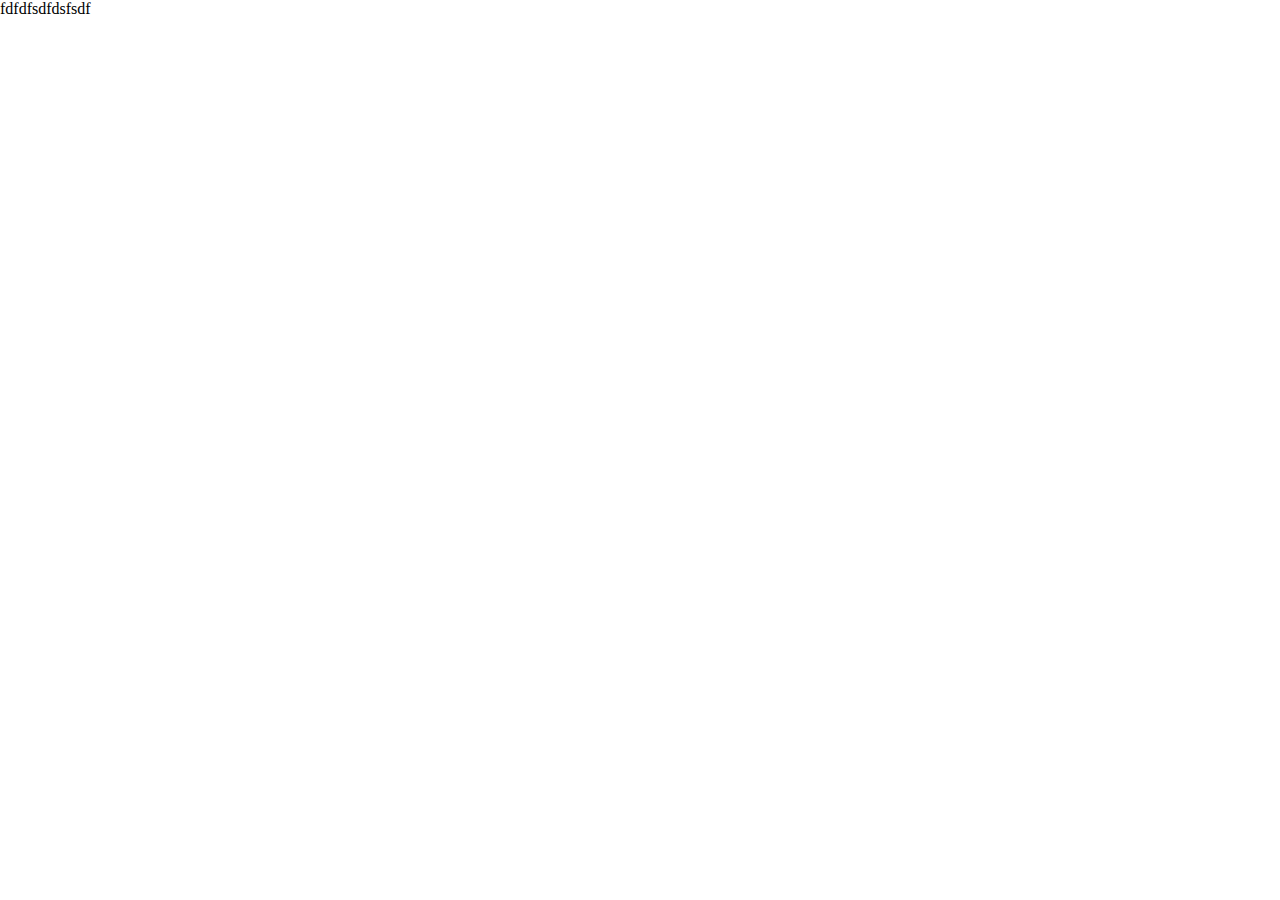
==== emballage.html @ c238c7ca "test" ====
<!DOCTYPE html>
<html lang="da">
  <head>
    <meta charset="UTF-8" />
    <meta name="viewport" content="width=device-width, initial-scale=1.0" />
    <title>Emballage retur</title>
    <link rel="icon" type="image/x-icon" href="assets/favicon.png" />
    <link rel="stylesheet" href="styles/mutual_styles.css" />
    <link rel="stylesheet" href="styles/emballage.css" />
    <link rel="preconnect" href="https://fonts.googleapis.com" />
    <link rel="preconnect" href="https://fonts.gstatic.com" crossorigin />
    <link href="https://fonts.googleapis.com/css2?family=Hind:wght@300;400;500;600;700&family=Lato:ital,wght@0,100;0,300;0,400;0,700;0,900;1,100;1,300;1,400;1,700;1,900&display=swap" rel="stylesheet" />
  </head>
  <body>
    <header></header>
    <main></main>
    <footer></footer>
  </body>
</html>
fdfdfsdfdsfsdf
---- styles/mutual_styles.css ----
* {
  margin: 0;
  padding: 0;
  box-sizing: border-box;
}
img {
  width: 100%;
  height: auto;
  display: block;
}
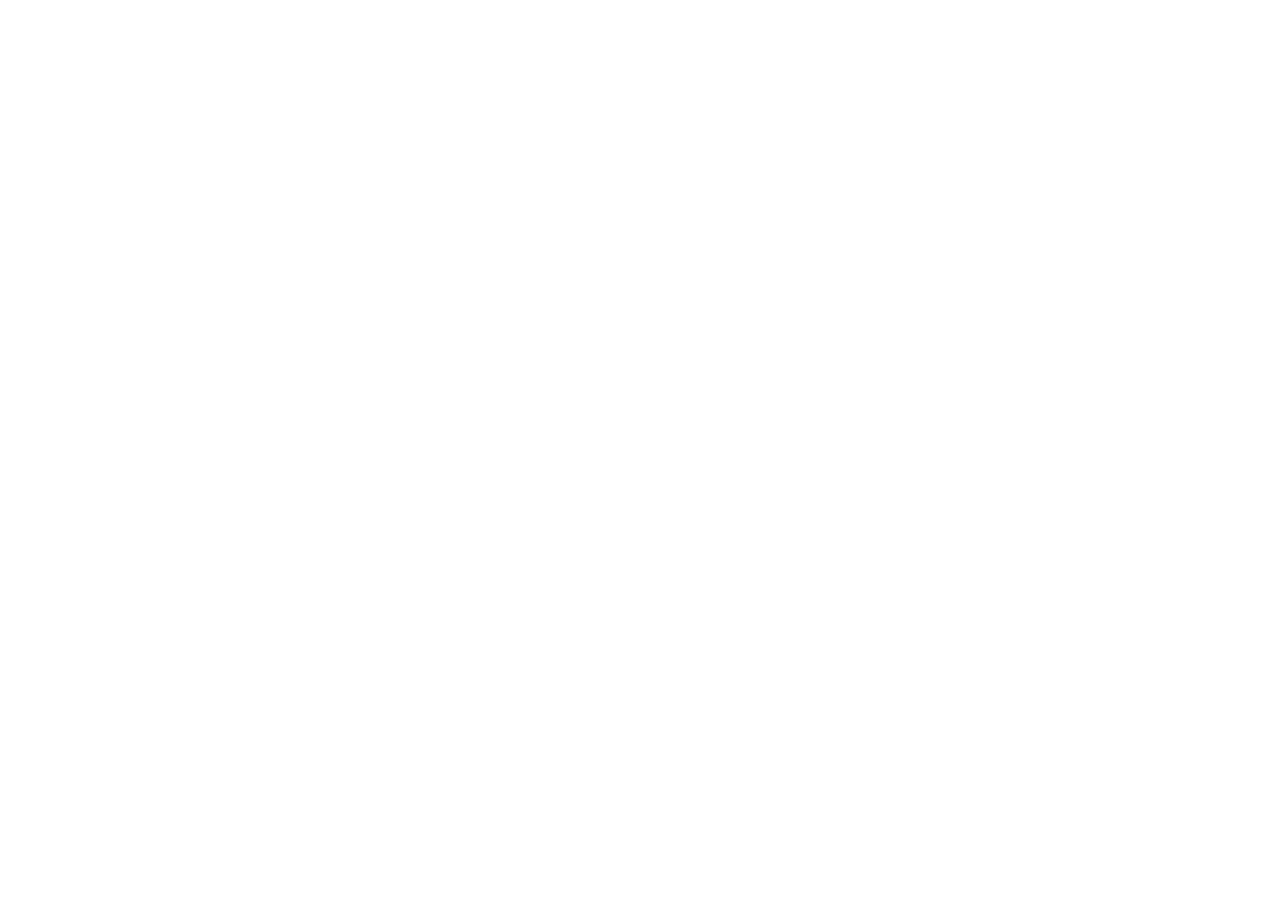
==== commit 6aca7428: "ret" ====
--- a/emballage.html
+++ b/emballage.html
@@ -17,4 +17,3 @@
     <footer></footer>
   </body>
 </html>
-fdfdfsdfdsfsdf
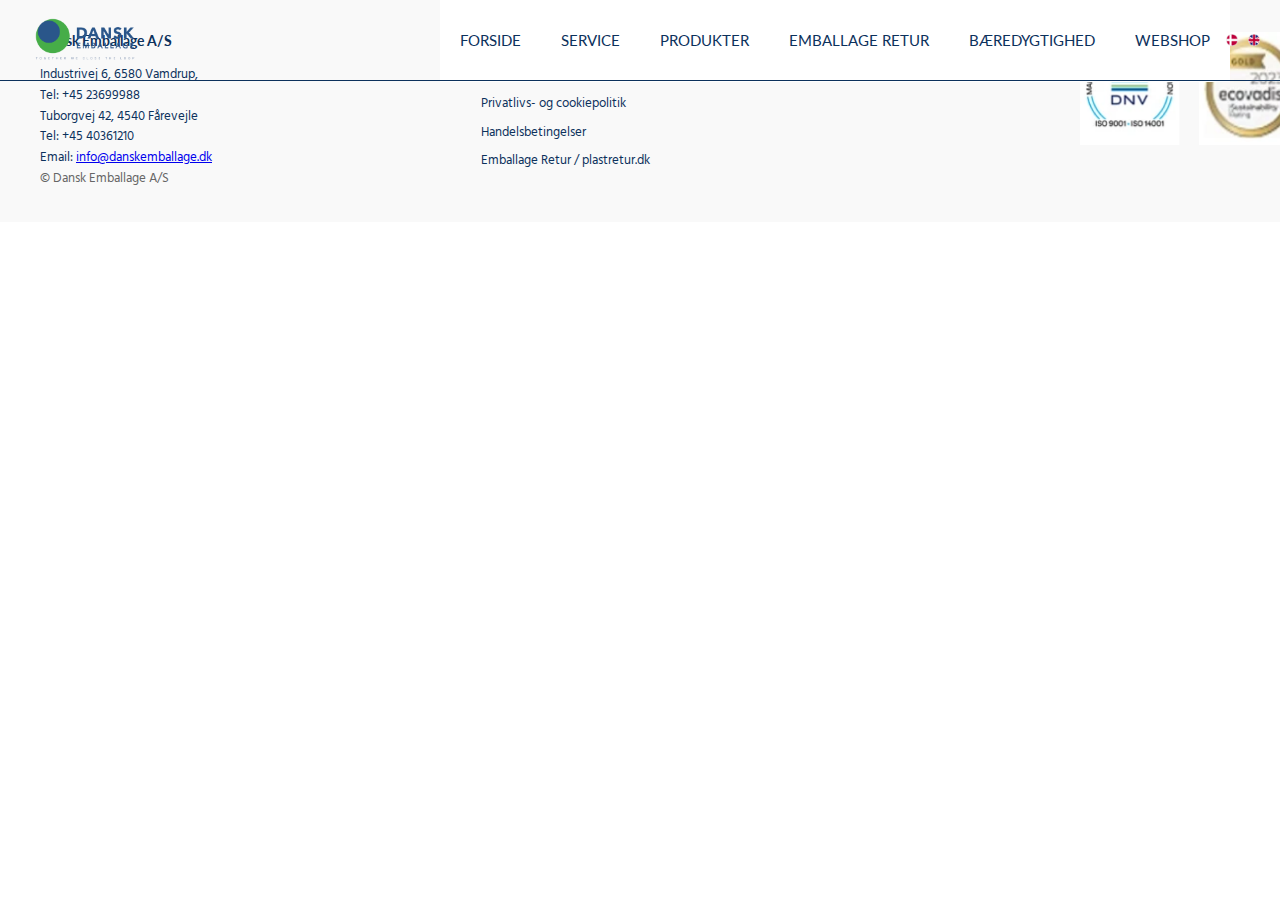
==== commit ab0d774b: "header og footer tilføjet" ====
--- a/emballage.html
+++ b/emballage.html
@@ -12,8 +12,106 @@
     <link href="https://fonts.googleapis.com/css2?family=Hind:wght@300;400;500;600;700&family=Lato:ital,wght@0,100;0,300;0,400;0,700;0,900;1,100;1,300;1,400;1,700;1,900&display=swap" rel="stylesheet" />
   </head>
   <body>
-    <header></header>
+    <header>
+      <a href="index.html">
+        <img id="logo_link" src="assets/logo.png" alt="firmaet's logo og navn, med slogan 'together we close the loop'" />
+      </a>
+      <nav id="menu">
+        <ul id="menu_links">
+          <li id="forside_dropdown">
+            <a class="menu_link_box" href="index.html">FORSIDE </a>
+            <div class="dropdown_indhold">
+              <a class="dropdown_liste" href="">LEDIGE STILLINGER</a>
+              <a class="dropdown_liste" href="">AFDELING JYLLAND</a>
+              <a class="dropdown_liste" href="">AFDELING SJÆLLAND</a>
+              <a class="dropdown_liste" href="">OM OS</a>
+              <a class="dropdown_liste" href="">KONTAKT OS</a>
+              <a class="dropdown_liste" href="">NYHEDER</a>
+              <a class="dropdown_liste" href="">HANDELSBETINGELSER</a>
+              <a class="dropdown_liste" href="">PRIVATLIVS- OG COOKIEPOLITIK</a>
+            </div>
+          </li>
+          <li><a class="menu_link_box" href="service.html">SERVICE</a></li>
+          <li id="produkter_dropdown">
+            <a class="menu_link_box" href="overordnet_produktside.html">PRODUKTER</a>
+            <div class="dropdown_indhold">
+              <a class="dropdown_liste" href="produktside.html">IBC RECO</a>
+              <a class="dropdown_liste" href="">IBC LØNRECO</a>
+              <a class="dropdown_liste" href="">IBC REBOTTLED</a>
+              <a class="dropdown_liste" href="">IBC FOOD</a>
+              <a class="dropdown_liste" href="">IBC ADBLUE</a>
+              <a class="dropdown_liste" href="">IBC EX</a>
+              <a class="dropdown_liste" href="">PLASTTROMLER</a>
+              <a class="dropdown_liste" href="">PLASTLÅGFADE</a>
+              <a class="dropdown_liste" href="">PLASTDUNKE</a>
+              <a class="dropdown_liste" href="">STÅLTROMLER</a>
+              <a class="dropdown_liste" href="">TRÆPALLER</a>
+              <a class="dropdown_liste" href="">TILBEHØR</a>
+              <a class="dropdown_liste" href="">R-HDPE</a>
+              <a class="dropdown_liste" href="">PRODUKT DATABLADE</a>
+            </div>
+          </li>
+          <li><a class="menu_link_box" href="emballage.html">EMBALLAGE RETUR</a></li>
+          <li id="baredygtighed_dropdown">
+            <a class="menu_link_box" href="">BÆREDYGTIGHED</a>
+            <div class="dropdown_indhold">
+              <a class="dropdown_liste" href="">PRODUCENTANSVAR</a>
+              <a class="dropdown_liste" href="">CIRKULÆR ØKONOMI</a>
+              <a class="dropdown_liste" href="">MILJØPOLITIK</a>
+              <a class="dropdown_liste" href="">CO2 BEREGNING</a>
+            </div>
+          </li>
+          <li><a class="menu_link_box" href="">WEBSHOP</a></li>
+        </ul>
+        <div id="burger">
+          <div class="line"></div>
+          <div class="line"></div>
+          <div class="line"></div>
+        </div>
+      </nav>
+      <div id="sprog">
+        <a href="">
+          <img class="flag" src="assets/dansk_flag.png" alt="dansk flag" />
+        </a>
+        <a href="">
+          <img class="flag" src="assets/engelsk_flag.png" alt="engelsk flag" />
+        </a>
+      </div>
+    </header>
     <main></main>
-    <footer></footer>
+    <footer>
+      <footer class="footer">
+        <div class="footer-container">
+          <!-- Kontaktinfo -->
+          <div class="footer-section">
+            <h4>Dansk Emballage A/S</h4>
+            <p>Industrivej 6, 6580 Vamdrup,<br />Tel: +45 23699988</p>
+            <p>Tuborgvej 42, 4540 Fårevejle<br />Tel: +45 40361210</p>
+            <p>Email: <a href="mailto:info@danskemballage.dk">info@danskemballage.dk</a></p>
+            <p class="footer-copyright">© Dansk Emballage A/S</p>
+          </div>
+
+          <!-- Nyttige links -->
+          <div class="footer-section">
+            <h4>NYTTIGE LINKS</h4>
+            <ul>
+              <li><a href="#">Kontakt os</a></li>
+              <li><a href="#">Privatlivs- og cookiepolitik</a></li>
+              <li><a href="#">Handelsbetingelser</a></li>
+              <li><a href="#">Emballage Retur / plastretur.dk</a></li>
+            </ul>
+          </div>
+
+          <!-- Certifikater -->
+          <div class="footer-section">
+            <div class="certificates">
+              <img src="assets/dnv.webp" alt="DNV certifikat" />
+              <img src="assets/eco.webp" alt="Ecovadis Gold 2023" />
+              <img src="assets/kontrolrapport.webp" alt="Kontrol rapport" />
+            </div>
+          </div>
+        </div>
+      </footer>
+    </footer>
   </body>
 </html>
--- a/styles/mutual_styles.css
+++ b/styles/mutual_styles.css
@@ -8,3 +8,288 @@
   height: auto;
   display: block;
 }
+
+html {
+  ---tekstfarve: #0c315c;
+}
+
+h1 {
+  font-family: Lato;
+  font-weight: 800;
+  font-size: 56px;
+  color: var(---tekstfarve);
+}
+
+h2 {
+  font-family: Lato;
+  font-size: 40px;
+  color: var(---tekstfarve);
+}
+
+h3 {
+  font-family: Lato;
+  font-size: 32px;
+  color: var(---tekstfarve);
+}
+
+h4 {
+  font-family: Lato;
+  font-size: 28px;
+  color: var(---tekstfarve);
+}
+
+p {
+  font-family: Hind;
+  font-size: 20px;
+  color: var(---tekstfarve);
+}
+
+dt {
+  font-family: Hind;
+  font-size: 20px;
+}
+
+dd {
+  font-family: Hind;
+  font-size: 20px;
+}
+
+/* footer */
+
+.footer {
+  background-color: #f9f9f9;
+  padding: 2rem 1rem;
+  color: #0c315c;
+}
+
+.footer-container {
+  max-width: 1200px;
+  margin: 0 auto;
+  display: flex;
+  justify-content: space-between;
+  gap: 2rem;
+}
+
+.footer-section h4 {
+  font-size: 14px;
+  font-weight: bold;
+  margin-bottom: 1rem;
+  color: #0c315c;
+  font-family: lato;
+}
+
+.footer-section p,
+.footer-section ul,
+.footer-section li {
+  font-size: 13px;
+  line-height: 1.6;
+  margin: 0;
+  font-family: hind;
+}
+
+.footer-section ul li {
+  margin-bottom: 0.5rem;
+  list-style: none;
+  padding: 0;
+  text-decoration: none;
+  color: #0c315c;
+}
+
+.footer-section ul li a {
+  text-decoration: none;
+  color: #0c315c;
+}
+
+.footer-section ul li a:hover {
+  text-decoration: underline;
+}
+
+.certificates {
+  display: flex;
+  gap: 1.2rem;
+  margin-left: 50%;
+  margin-top: 60%;
+}
+
+.certificates img {
+  max-width: 100px;
+  height: auto;
+}
+
+.footer-copyright {
+  font-size: 0.9rem;
+  color: #666;
+}
+
+@media (min-width: 768px) {
+  .footer {
+    padding: 2rem 1rem;
+  }
+
+  .footer-container {
+    flex-direction: row;
+    gap: 2rem;
+    max-width: 1200px;
+  }
+
+  .certificates {
+    margin-left: 50%;
+    margin-top: 0;
+    justify-content: flex-start;
+  }
+
+  .certificates img {
+    max-width: 100px;
+  }
+
+  .footer-copyright {
+    text-align: left;
+  }
+}
+
+/* header */
+
+header {
+  display: grid;
+  grid-template-columns: 130px 1fr 40px;
+  width: 100%;
+  height: 80px;
+  align-items: center;
+  padding: 5px;
+  position: fixed;
+  outline: solid 1px #0c315c;
+}
+
+#logo_link {
+  width: 130px;
+  padding-left: 30px;
+}
+
+#menu {
+  grid-column: 2/3;
+  margin-right: 5px;
+}
+
+#menu ul {
+  list-style: none;
+}
+
+#menu_links {
+  display: flex;
+  justify-content: flex-end;
+}
+
+#menu_links a {
+  text-decoration: none;
+  list-style: none;
+  font-family: Lato;
+  font-size: 15px;
+  color: #0c315c;
+}
+
+.menu_link_box {
+  background-color: white;
+  color: #0c315c;
+  padding: 33px 20px;
+  font-size: 15px;
+}
+
+#menu_links a:hover {
+  font-weight: bold;
+}
+
+.dropdown_indhold {
+  display: none;
+  top: 101%;
+  background-color: white;
+  position: absolute;
+  outline: solid 1px #0c315c;
+}
+
+.dropdown_indhold a {
+  padding: 10px 10px;
+  text-decoration: none;
+  display: block;
+  /* outline: solid 1px #0c315c; */
+}
+
+.dropdown_indhold a:hover {
+  font-weight: 400;
+}
+
+#forside_dropdown:hover .dropdown_indhold {
+  display: block;
+}
+
+#produkter_dropdown:hover .dropdown_indhold {
+  display: block;
+}
+
+#baredygtighed_dropdown:hover .dropdown_indhold {
+  display: block;
+}
+
+#sprog {
+  display: flex;
+  justify-content: flex-end;
+  padding-right: 10px;
+  padding-left: 10px;
+}
+
+#sprog a {
+  padding: 5px;
+}
+
+.flag {
+  width: 12px;
+}
+
+#burger {
+  width: 40px;
+  height: 20px;
+  cursor: pointer;
+  display: none;
+}
+
+#burger .line {
+  width: 100%;
+  height: 2px;
+  background-color: #0c315c;
+  margin-bottom: 5px;
+  transition: 0.2s linear;
+}
+
+@media (max-width: 1000px) {
+  header {
+    display: flex;
+    justify-content: space-between;
+  }
+
+  #menu_links {
+    display: none;
+  }
+
+  #sprog {
+    display: none;
+  }
+
+  #burger {
+    display: block;
+    padding-right: 8px;
+  }
+
+  #burger.active .line:nth-child(1) {
+    transform: rotate(45deg) translate(5px, 5px);
+    transition: 0.2s linear;
+  }
+
+  #burger.active .line:nth-child(2) {
+    opacity: 0;
+    transition: 0.15s linear;
+  }
+
+  #burger.active .line:nth-child(3) {
+    transform: rotate(-45deg) translate(5px, -5px);
+    transition: 0.2s linear;
+  }
+}
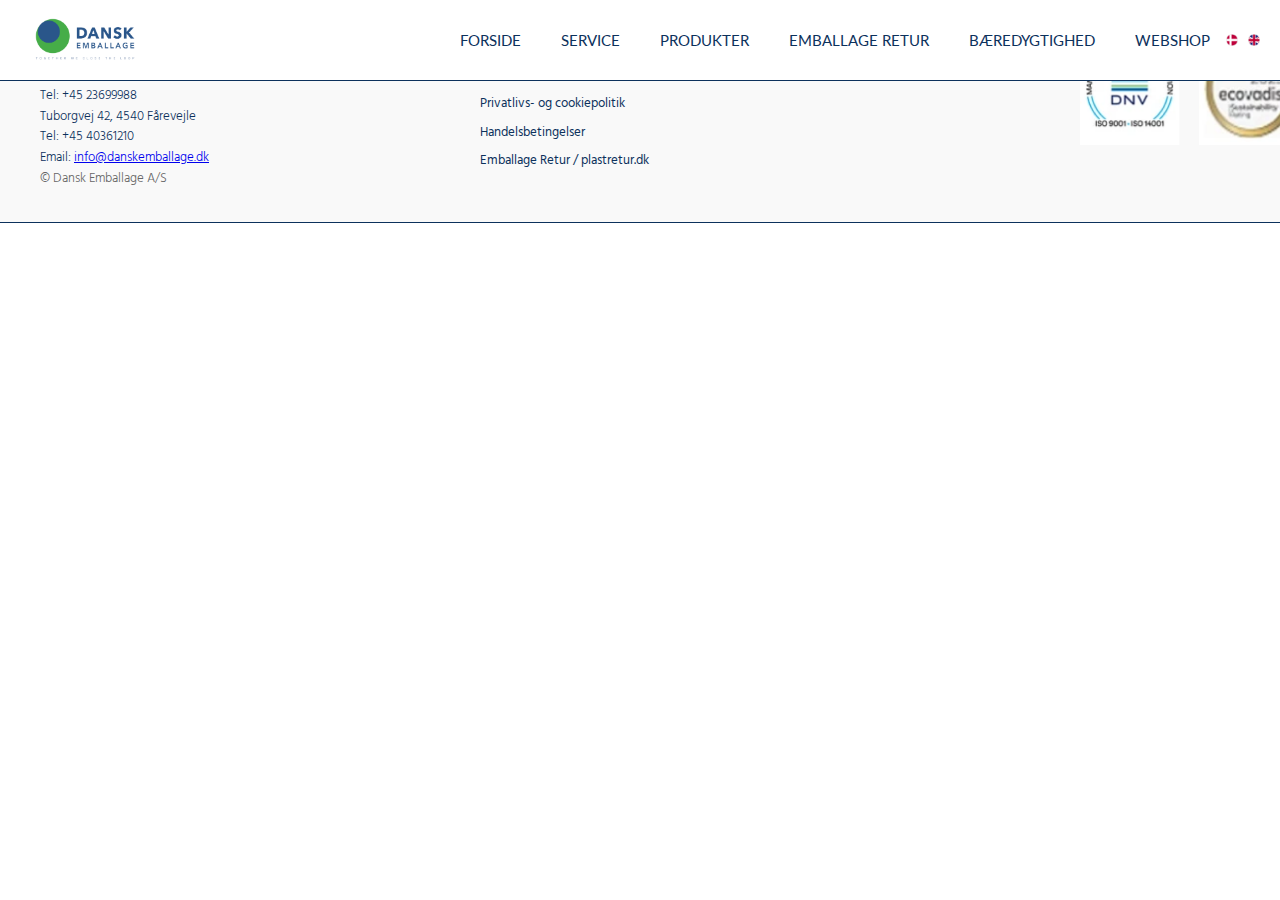
==== commit f8111dd8: "menu rettet og sat på alle sider" ====
--- a/emballage.html
+++ b/emballage.html
@@ -9,12 +9,19 @@
     <link rel="stylesheet" href="styles/emballage.css" />
     <link rel="preconnect" href="https://fonts.googleapis.com" />
     <link rel="preconnect" href="https://fonts.gstatic.com" crossorigin />
-    <link href="https://fonts.googleapis.com/css2?family=Hind:wght@300;400;500;600;700&family=Lato:ital,wght@0,100;0,300;0,400;0,700;0,900;1,100;1,300;1,400;1,700;1,900&display=swap" rel="stylesheet" />
+    <link
+      href="https://fonts.googleapis.com/css2?family=Hind:wght@300;400;500;600;700&family=Lato:ital,wght@0,100;0,300;0,400;0,700;0,900;1,100;1,300;1,400;1,700;1,900&display=swap"
+      rel="stylesheet"
+    />
   </head>
   <body>
     <header>
       <a href="index.html">
-        <img id="logo_link" src="assets/logo.png" alt="firmaet's logo og navn, med slogan 'together we close the loop'" />
+        <img
+          id="logo_link"
+          src="assets/logo.png"
+          alt="firmaet's logo og navn, med slogan 'together we close the loop'"
+        />
       </a>
       <nav id="menu">
         <ul id="menu_links">
@@ -25,7 +32,7 @@
               <a class="dropdown_liste" href="">AFDELING JYLLAND</a>
               <a class="dropdown_liste" href="">AFDELING SJÆLLAND</a>
               <a class="dropdown_liste" href="">OM OS</a>
-              <a class="dropdown_liste" href="">KONTAKT OS</a>
+              <a class="dropdown_liste" href="kontakt_os.html">KONTAKT OS</a>
               <a class="dropdown_liste" href="">NYHEDER</a>
               <a class="dropdown_liste" href="">HANDELSBETINGELSER</a>
               <a class="dropdown_liste" href="">PRIVATLIVS- OG COOKIEPOLITIK</a>
--- a/styles/mutual_styles.css
+++ b/styles/mutual_styles.css
@@ -15,7 +15,7 @@
 
 h1 {
   font-family: Lato;
-  font-weight: 800;
+  font-weight: 700;
   font-size: 56px;
   color: var(---tekstfarve);
 }
@@ -24,6 +24,7 @@
   font-family: Lato;
   font-size: 40px;
   color: var(---tekstfarve);
+  font-weight: 400;
 }
 
 h3 {
@@ -40,8 +41,9 @@
 
 p {
   font-family: Hind;
-  font-size: 20px;
-  color: var(---tekstfarve);
+  font-size: 18px;
+  color: var(---tekstfarve);
+  font-weight: 100;
 }
 
 dt {
@@ -60,6 +62,7 @@
   background-color: #f9f9f9;
   padding: 2rem 1rem;
   color: #0c315c;
+  outline: solid 1px #0c315c;
 }
 
 .footer-container {
@@ -158,6 +161,8 @@
   padding: 5px;
   position: fixed;
   outline: solid 1px #0c315c;
+  background-color: white;
+  z-index: 100;
 }
 
 #logo_link {
@@ -190,7 +195,7 @@
 .menu_link_box {
   background-color: white;
   color: #0c315c;
-  padding: 33px 20px;
+  padding: 31px 20px;
   font-size: 15px;
 }
 
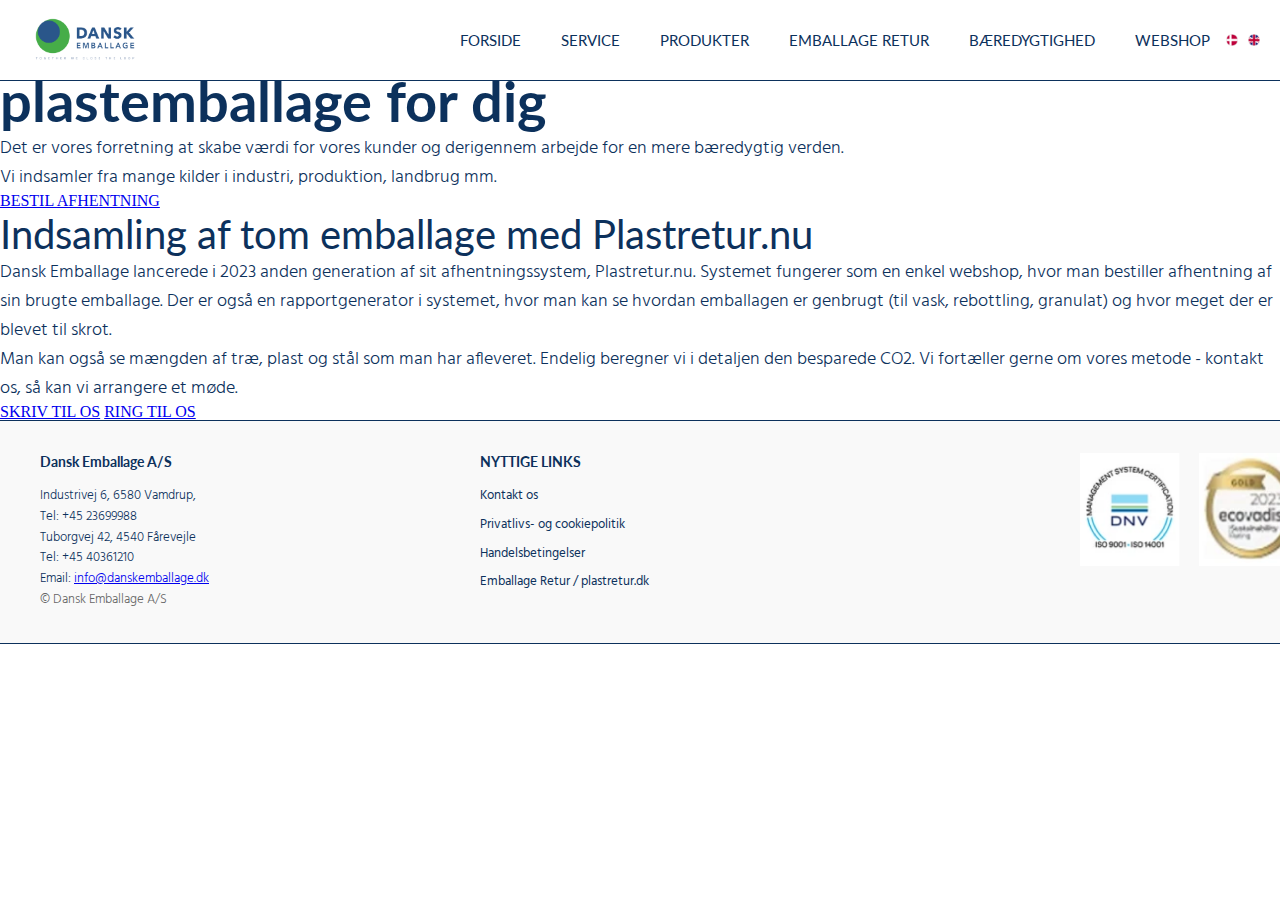
==== commit 3c3102a6: "html på emballage" ====
--- a/emballage.html
+++ b/emballage.html
@@ -9,19 +9,12 @@
     <link rel="stylesheet" href="styles/emballage.css" />
     <link rel="preconnect" href="https://fonts.googleapis.com" />
     <link rel="preconnect" href="https://fonts.gstatic.com" crossorigin />
-    <link
-      href="https://fonts.googleapis.com/css2?family=Hind:wght@300;400;500;600;700&family=Lato:ital,wght@0,100;0,300;0,400;0,700;0,900;1,100;1,300;1,400;1,700;1,900&display=swap"
-      rel="stylesheet"
-    />
+    <link href="https://fonts.googleapis.com/css2?family=Hind:wght@300;400;500;600;700&family=Lato:ital,wght@0,100;0,300;0,400;0,700;0,900;1,100;1,300;1,400;1,700;1,900&display=swap" rel="stylesheet" />
   </head>
   <body>
     <header>
       <a href="index.html">
-        <img
-          id="logo_link"
-          src="assets/logo.png"
-          alt="firmaet's logo og navn, med slogan 'together we close the loop'"
-        />
+        <img id="logo_link" src="assets/logo.png" alt="firmaet's logo og navn, med slogan 'together we close the loop'" />
       </a>
       <nav id="menu">
         <ul id="menu_links">
@@ -32,7 +25,7 @@
               <a class="dropdown_liste" href="">AFDELING JYLLAND</a>
               <a class="dropdown_liste" href="">AFDELING SJÆLLAND</a>
               <a class="dropdown_liste" href="">OM OS</a>
-              <a class="dropdown_liste" href="kontakt_os.html">KONTAKT OS</a>
+              <a class="dropdown_liste" href="">KONTAKT OS</a>
               <a class="dropdown_liste" href="">NYHEDER</a>
               <a class="dropdown_liste" href="">HANDELSBETINGELSER</a>
               <a class="dropdown_liste" href="">PRIVATLIVS- OG COOKIEPOLITIK</a>
@@ -85,7 +78,36 @@
         </a>
       </div>
     </header>
-    <main></main>
+    <main>
+      <section class="lad_os_bortskaffe_sektion">
+        <section class="emballage_retur_grid">
+          <div class="baggrundsbillede_karrusel">
+            <img src="" alt="" />
+            <img src="" alt="" />
+            <img src="" alt="" />
+          </div>
+          <div class="lad_os_bortskaffe_grid">
+            <h1>Lad os bortskaffe din virksomheds brugte plastemballage for dig</h1>
+            <p>Det er vores forretning at skabe værdi for vores kunder og derigennem arbejde for en mere bæredygtig verden.</p>
+            <p>Vi indsamler fra mange kilder i industri, produktion, landbrug mm.</p>
+            <a href="https://www.plastretur.nu/log-ind/" class="button">BESTIL AFHENTNING</a>
+          </div>
+        </section>
+        <section class="indsamling_sektion">
+          <div class="lyseblå_box"></div>
+          <img src="" alt="" />
+          <div>
+            <h2>Indsamling af tom emballage med Plastretur.nu</h2>
+            <p>Dansk Emballage lancerede i 2023 anden generation af sit afhentningssystem, Plastretur.nu. Systemet fungerer som en enkel webshop, hvor man bestiller afhentning af sin brugte emballage. Der er også en rapportgenerator i systemet, hvor man kan se hvordan emballagen er genbrugt (til vask, rebottling, granulat) og hvor meget der er blevet til skrot.</p>
+            <p>Man kan også se mængden af træ, plast og stål som man har afleveret. Endelig beregner vi i detaljen den besparede CO2. Vi fortæller gerne om vores metode - kontakt os, så kan vi arrangere et møde.</p>
+            <div class="kontakt_link_grid">
+              <a href="kontakt_os.html" class="button">SKRIV TIL OS</a>
+              <a href="kontakt_os.html" class="button">RING TIL OS</a>
+            </div>
+          </div>
+        </section>
+      </section>
+    </main>
     <footer>
       <footer class="footer">
         <div class="footer-container">
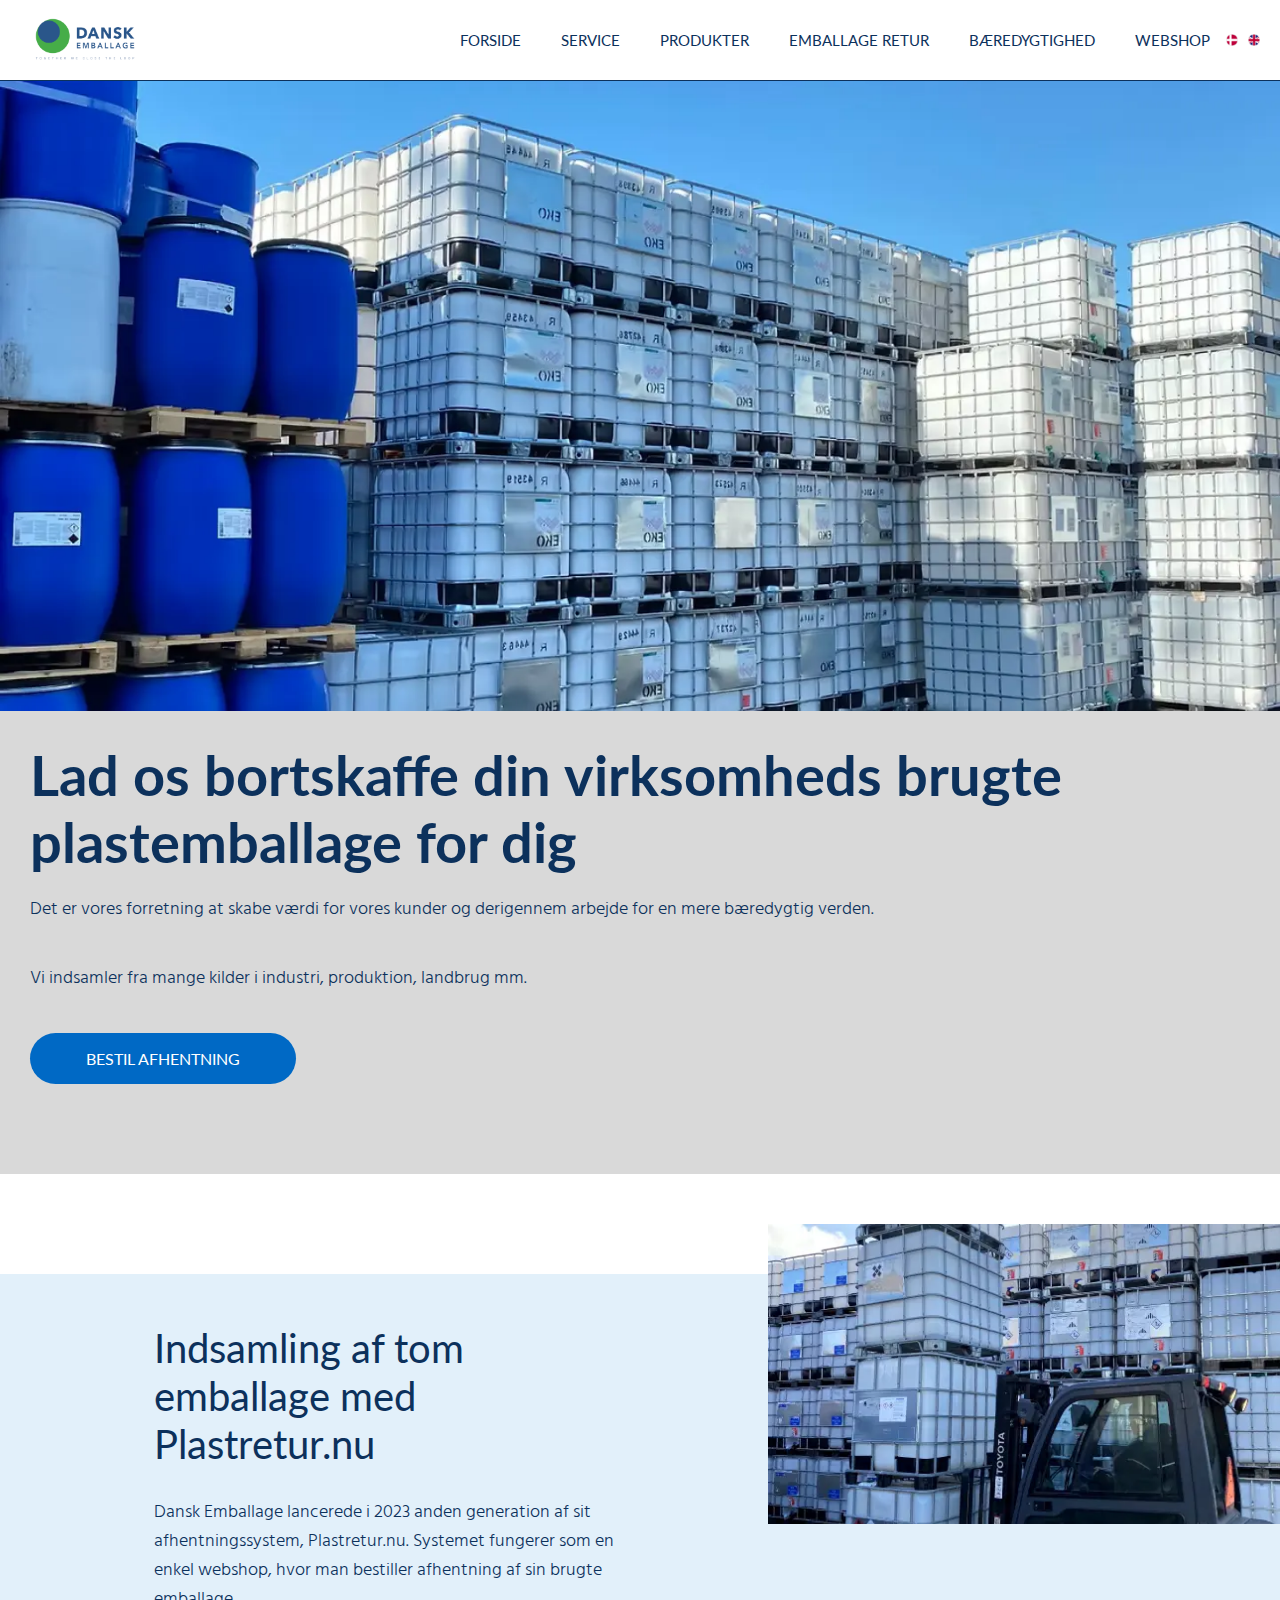
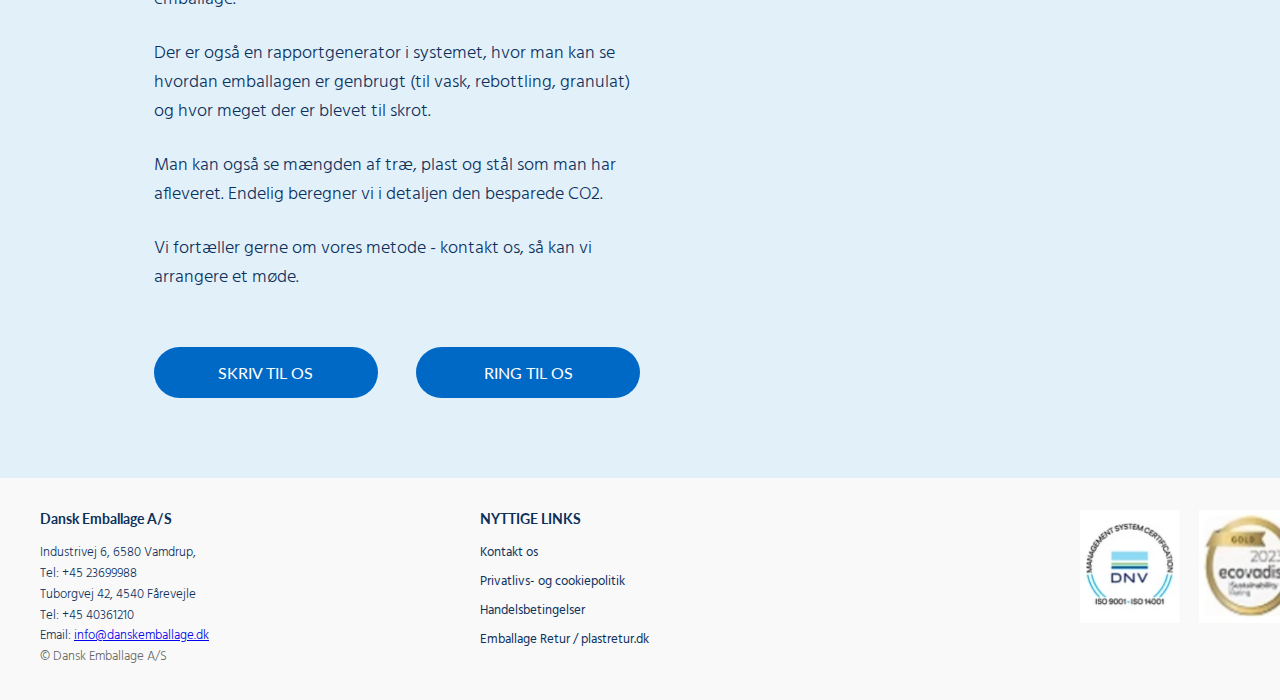
==== commit ff299ad9: "færdig emballage retur" ====
--- a/emballage.html
+++ b/emballage.html
@@ -82,27 +82,34 @@
       <section class="lad_os_bortskaffe_sektion">
         <section class="emballage_retur_grid">
           <div class="baggrundsbillede_karrusel">
-            <img src="" alt="" />
-            <img src="" alt="" />
-            <img src="" alt="" />
+            <img src="billeder/emballageretur1.webp" alt="stablet emballage på paller" class="billede1" />
+            <!-- <img src="billeder/emballageretur2.webp" alt="stablet emballage på paller" class="billede2" />
+            <img src="billeder/emballageretur3.webp" alt="emballage eksempel" class="billede3" /> -->
           </div>
           <div class="lad_os_bortskaffe_grid">
             <h1>Lad os bortskaffe din virksomheds brugte plastemballage for dig</h1>
             <p>Det er vores forretning at skabe værdi for vores kunder og derigennem arbejde for en mere bæredygtig verden.</p>
             <p>Vi indsamler fra mange kilder i industri, produktion, landbrug mm.</p>
-            <a href="https://www.plastretur.nu/log-ind/" class="button">BESTIL AFHENTNING</a>
+            <div class="button_grid">
+              <a href="https://www.plastretur.nu/log-ind/" class="button">BESTIL AFHENTNING</a>
+            </div>
           </div>
         </section>
         <section class="indsamling_sektion">
-          <div class="lyseblå_box"></div>
-          <img src="" alt="" />
-          <div>
+          <img src="billeder/emballageretur4.webp" alt="truck der kører med emballage palle" class="billede4" />
+          <div class="indsamling_indhold">
             <h2>Indsamling af tom emballage med Plastretur.nu</h2>
-            <p>Dansk Emballage lancerede i 2023 anden generation af sit afhentningssystem, Plastretur.nu. Systemet fungerer som en enkel webshop, hvor man bestiller afhentning af sin brugte emballage. Der er også en rapportgenerator i systemet, hvor man kan se hvordan emballagen er genbrugt (til vask, rebottling, granulat) og hvor meget der er blevet til skrot.</p>
-            <p>Man kan også se mængden af træ, plast og stål som man har afleveret. Endelig beregner vi i detaljen den besparede CO2. Vi fortæller gerne om vores metode - kontakt os, så kan vi arrangere et møde.</p>
+            <p>Dansk Emballage lancerede i 2023 anden generation af sit afhentningssystem, Plastretur.nu. Systemet fungerer som en enkel webshop, hvor man bestiller afhentning af sin brugte emballage.</p>
+            <p>Der er også en rapportgenerator i systemet, hvor man kan se hvordan emballagen er genbrugt (til vask, rebottling, granulat) og hvor meget der er blevet til skrot.</p>
+            <p>Man kan også se mængden af træ, plast og stål som man har afleveret. Endelig beregner vi i detaljen den besparede CO2.</p>
+            <p>Vi fortæller gerne om vores metode - kontakt os, så kan vi arrangere et møde.</p>
             <div class="kontakt_link_grid">
-              <a href="kontakt_os.html" class="button">SKRIV TIL OS</a>
-              <a href="kontakt_os.html" class="button">RING TIL OS</a>
+              <div>
+                <a href="kontakt_os.html" class="kontakt_button">SKRIV TIL OS</a>
+              </div>
+              <div>
+                <a href="kontakt_os.html" class="kontakt_button">RING TIL OS</a>
+              </div>
             </div>
           </div>
         </section>
--- a/styles/emballage.css
+++ b/styles/emballage.css
@@ -0,0 +1,171 @@
+.baggrundsbillede_karrusel {
+  padding-top: 80px;
+}
+
+.lad_os_bortskaffe_grid {
+  background-color: rgba(217, 217, 217, 1);
+  padding: 30px;
+}
+
+.lad_os_bortskaffe_grid h1 {
+  margin-bottom: 20px;
+}
+
+.lad_os_bortskaffe_grid p {
+  margin-bottom: 40px;
+}
+
+/* knap */
+.button {
+  display: inline-block;
+  background-color: rgba(0, 105, 197, 1);
+  color: white;
+  padding: 1rem 3.5rem;
+  border-radius: 30px;
+  text-decoration: none;
+  font-family: "Lato", sans-serif;
+  transition: background-color 0.3s ease;
+  margin-bottom: 60px;
+}
+
+.button:hover {
+  background-color: rgba(113, 184, 245, 1);
+}
+
+.indsamling_sektion {
+  display: grid;
+  grid-template-columns: 1fr;
+  margin-top: 60px;
+  position: relative;
+}
+
+.billede4 {
+  height: 300px;
+  width: 100%;
+  object-fit: cover;
+}
+
+.indsamling_indhold {
+  background-color: rgba(226, 240, 250, 1);
+  padding: 30px;
+  margin-bottom: 50px;
+}
+
+.kontakt_link_grid {
+  display: grid;
+  grid-template-columns: 1fr 1fr;
+  gap: 10px;
+}
+
+.kontakt_button {
+  display: block;
+  margin: auto;
+  background-color: rgba(0, 105, 197, 1);
+  color: white;
+  width: 10rem;
+  padding-top: 0.8rem;
+  padding-bottom: 0.8rem;
+  text-align: center;
+  border-radius: 30px;
+  text-decoration: none;
+  font-family: "Lato", sans-serif;
+  transition: background-color 0.3s ease;
+  margin-top: 20px;
+  margin-bottom: 20px;
+}
+
+.kontakt_button:hover {
+  background-color: rgba(113, 184, 245, 1);
+}
+
+@media (min-width: 1333px) {
+  .emballage_retur_grid {
+    display: grid;
+    grid-template-columns: 1fr 1fr;
+  }
+
+  .baggrundsbillede_karrusel {
+    grid-column: 1 / span 2;
+    grid-row: 1;
+  }
+
+  .lad_os_bortskaffe_grid {
+    grid-column: 2;
+    grid-row: 1;
+    margin-left: 100px;
+    padding: 0px;
+    padding-left: 60px;
+    padding-bottom: 30px;
+    padding-top: 120px;
+    align-self: start;
+    z-index: 1;
+    position: relative;
+  }
+
+  .lad_os_bortskaffe_grid h1 {
+    margin-bottom: 30px;
+  }
+
+  .lad_os_bortskaffe_grid p {
+    margin-bottom: 15px;
+  }
+
+  .button_grid {
+    margin-top: 40px;
+    display: grid;
+  }
+
+  .button {
+    display: block;
+    margin: auto;
+  }
+
+  .lad_os_bortskaffe_grid p {
+    margin-right: 70px;
+  }
+}
+
+@media (min-width: 768px) {
+  .indsamling_sektion {
+    display: grid;
+    grid-template-columns: 1fr 1fr 1fr 1fr 1fr;
+    margin-top: 100px;
+    background-color: rgba(226, 240, 250, 1);
+  }
+
+  .kontakt_button {
+    width: 14rem;
+    padding-top: 1rem;
+    padding-bottom: 1rem;
+    margin: 0px;
+    margin-top: 30px;
+  }
+
+  .billede4 {
+    grid-column: 4 / span 2;
+    grid-row: 1;
+    position: relative;
+    top: -50px;
+  }
+  .indsamling_indhold {
+    padding-top: 50px;
+    grid-column: 1 / span 3;
+    padding-left: 12vw;
+    padding-right: 10vw;
+  }
+  .indsamling_indhold h2 {
+    margin-bottom: 30px;
+  }
+
+  .indsamling_indhold p {
+    margin-bottom: 25px;
+  }
+
+  .kontakt_link_grid > div:first-child {
+    justify-self: start;
+  }
+
+  .kontakt_link_grid > div:nth-child(2) {
+    justify-self: end;
+  }
+}
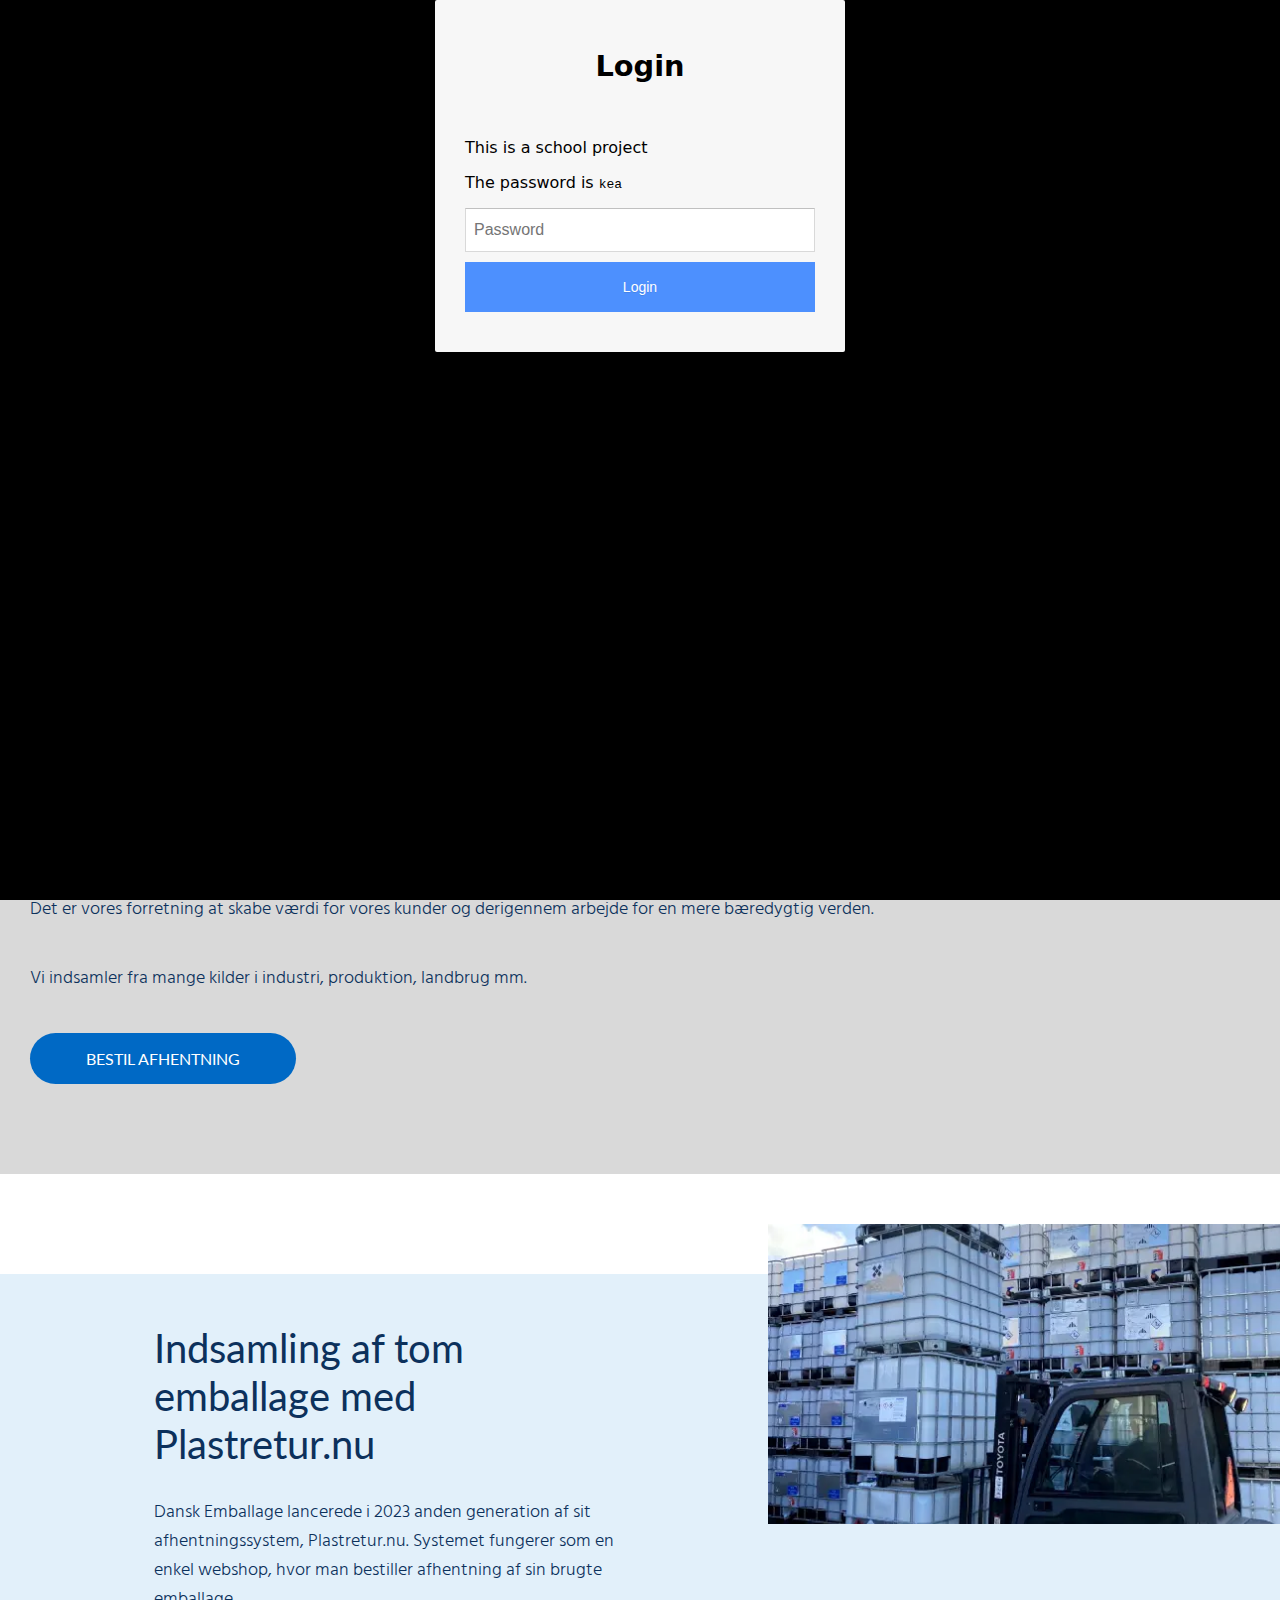
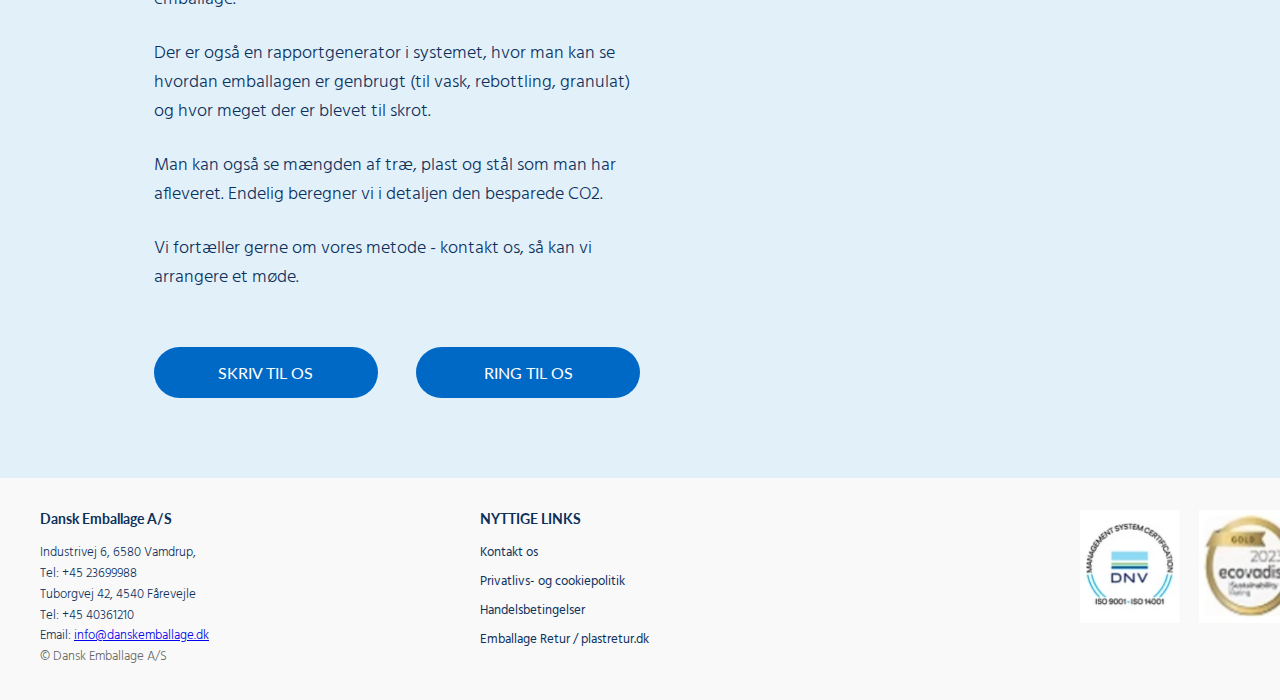
==== commit 195d5ee3: "kode" ====
--- a/emballage.html
+++ b/emballage.html
@@ -1,6 +1,7 @@
 <!DOCTYPE html>
 <html lang="da">
   <head>
+    <meta name="robots" content="noindex" />
     <meta charset="UTF-8" />
     <meta name="viewport" content="width=device-width, initial-scale=1.0" />
     <title>Emballage retur</title>
@@ -150,4 +151,5 @@
       </footer>
     </footer>
   </body>
+  <script src="script/login.js"></script>
 </html>
